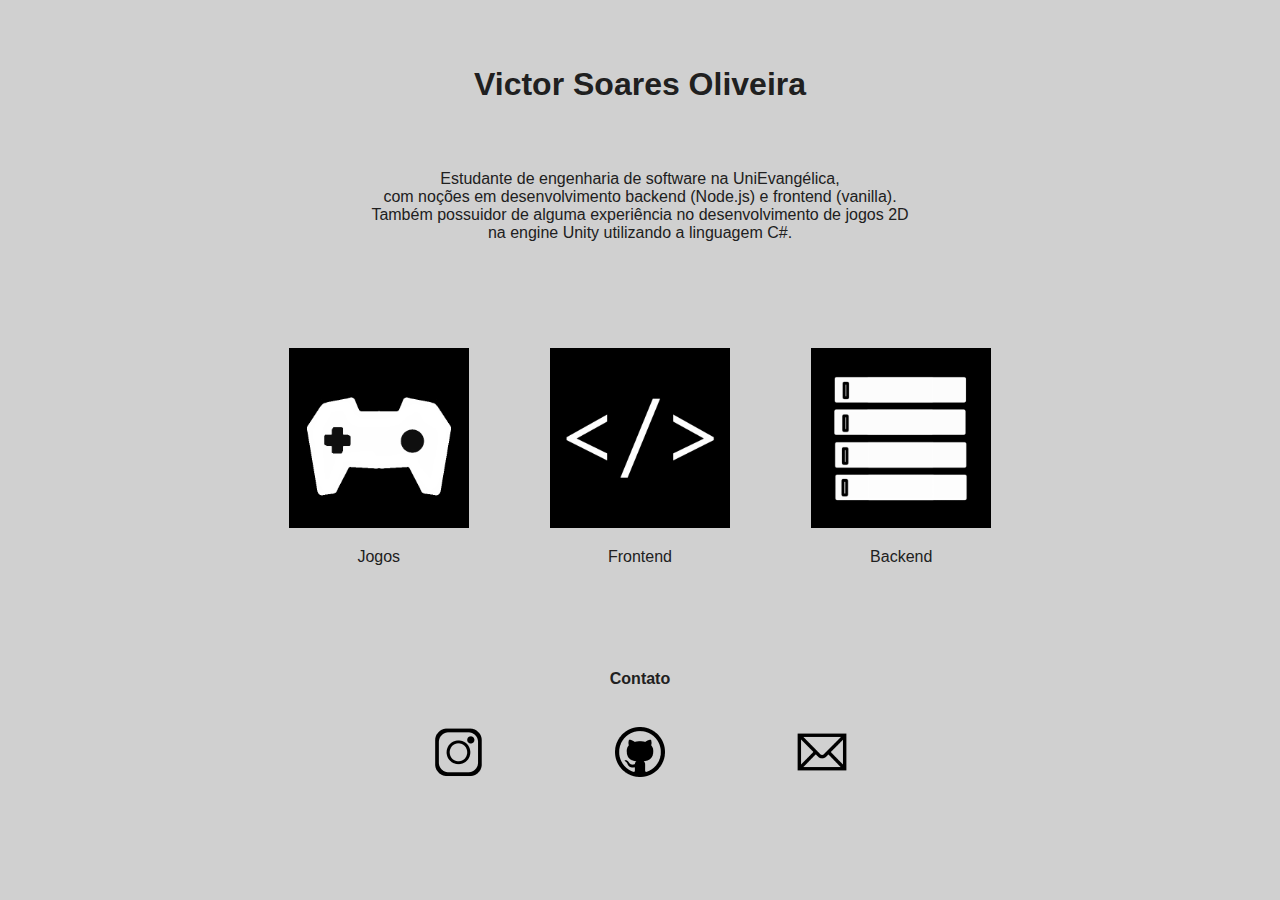
==== index.html @ fc4aeaa8 "First Commit" ====
<!DOCTYPE html>
<html lang="pt">
<head>
    <meta charset="UTF-8">
    <meta http-equiv="X-UA-Compatible" content="IE=edge">
    <meta name="viewport" content="width=device-width, initial-scale=1.0">
    <title>Victor Soares</title>

    <link rel="stylesheet" href="CSS/Base.css">
    <link rel="stylesheet" href="CSS/Intro.css">
</head>
<body>
    <h1 class="CenterText Title">Victor Soares Oliveira</h1>

    <div class="CenterBox">
        <p class="CenterText" id="Description">Estudante de engenharia de software na UniEvangélica,<br>
        com noções em desenvolvimento backend (Node.js) e frontend (vanilla).<br>
        Também possuidor de alguma experiência no desenvolvimento de jogos 2D <br>
        na engine Unity utilizando a linguagem C#.</p>
    </div>

    <div class="CenterInline" id="AreaContent">
        <a class="NoDecor ButtonIcon" href="/Games.html">
            <img class="AreaIcon" src="Images/AreaIcons/Constrole.png" alt="Jogos">
            <p class="">Jogos</p>
        </a>
        <a class="NoDecor ButtonIcon" href="">
            <img class="AreaIcon" src="Images/AreaIcons/Html.png" alt="Frontend">
            <p class="">Frontend</p>
        </a>
        <a class="NoDecor ButtonIcon" href="">
            <img class="AreaIcon" src="Images/AreaIcons/Server.png" alt="Backend">
            <p class="">Backend</p>
        </a>
    </div>


    <div class="CenterInline" id="ContactContent">
        <h4>Contato</h4>
        <br>
        <a href="" class="ButtonContact NoDecor">
            <img src="Images/ContactIcons/Instagram.png" alt="">
        </a>
        <a href="" class="ButtonContact NoDecor">
            <img src="Images/ContactIcons/Github.png" alt="">
        </a>
        <a href="" class="ButtonContact NoDecor">
            <img src="Images/ContactIcons/Email.png" alt="">
        </a>
    </div>
    
</body>
</html>
---- CSS/Base.css ----
:root{
    font-family:'Lucida Sans', 'Lucida Sans Regular', 'Lucida Grande', 'Lucida Sans Unicode', Geneva, Verdana, sans-serif;
}

body{
    background-color: #d0d0d0;
    color: #202020;
}

.Title{
    padding-top: 5vh;
}

.CenterText{
    text-align: center;
}

.Justify{
    text-align: justify;
    text-justify: inter-word;
}

.NoDecor{
    color: #202020;
    text-decoration: none;
}

.CenterBox{
    margin: auto;
    width: 50%;
}

.CenterInline{
    margin: auto;
    text-align: center;
} 

.OnSameLine{
    display: inline-block;
}

a{
    text-decoration: none;
    color: #202020;
}

.PageTitle{
    font-size: 5vh;
    padding-bottom: 10vh;
}
---- CSS/Intro.css ----
#Description{
    padding-top: 5vh;
    font-size: medium;
}

#AreaContent{
    padding-top: 10vh;
}

.AreaIcon{
    width: 20vh;
    height: 20vh;
}

.ButtonIcon{
    padding-left: 3vw;
    padding-right: 3vw;
    margin: 0 auto;
    display: inline-block;
    overflow: hidden;
}

#ContactContent{
    padding-top: 7vh;
}

.ButtonContact{
    padding-left: 5vw;
    padding-right: 5vw;
    margin: 0 auto;
    display: inline-block;
    overflow: hidden;
}
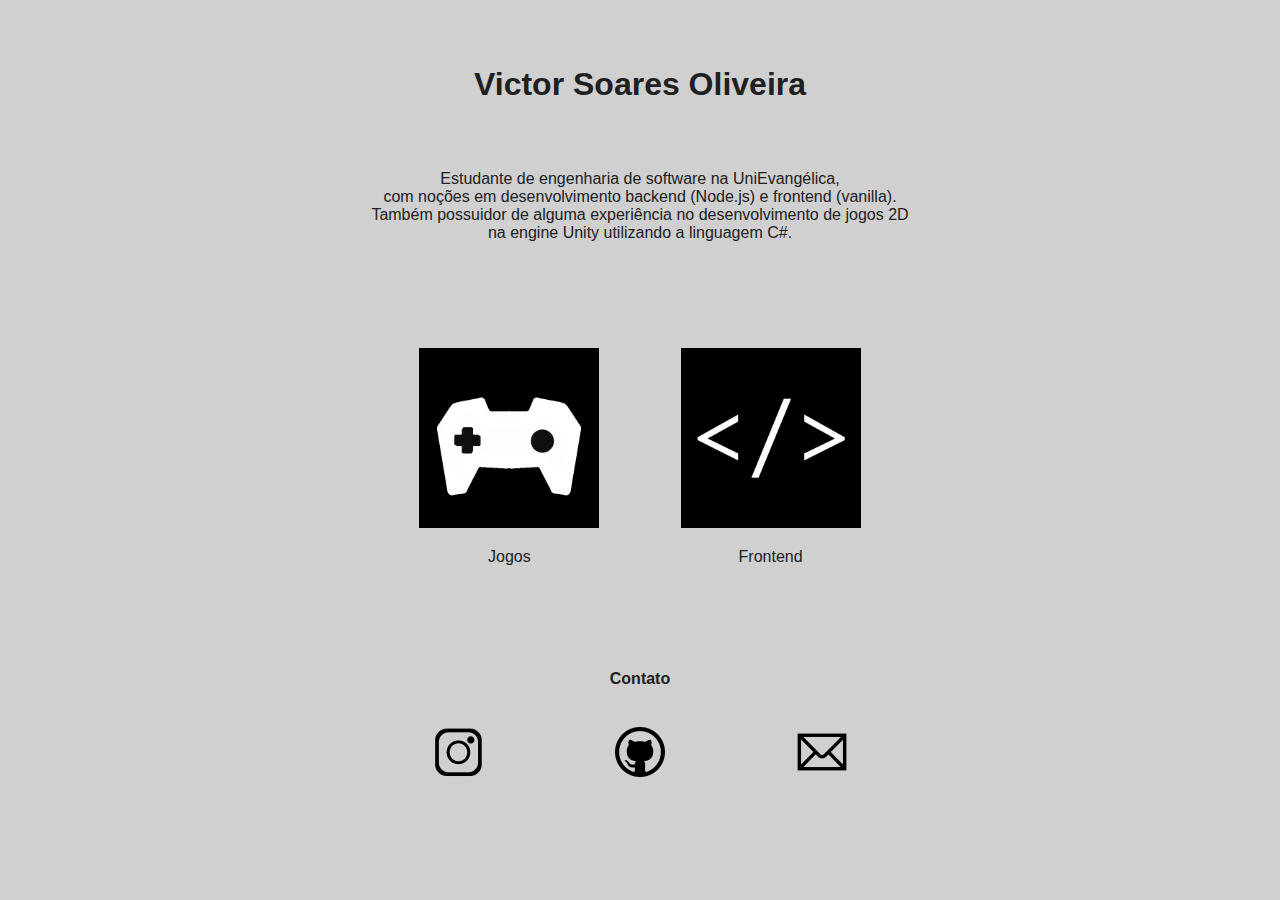
==== commit 3651c379: "Finalized the base version with all projects" ====
--- a/index.html
+++ b/index.html
@@ -24,30 +24,33 @@
             <img class="AreaIcon" src="Images/AreaIcons/Constrole.png" alt="Jogos">
             <p class="">Jogos</p>
         </a>
-        <a class="NoDecor ButtonIcon" href="">
+        <a class="NoDecor ButtonIcon" href="/Frontend.html">
             <img class="AreaIcon" src="Images/AreaIcons/Html.png" alt="Frontend">
             <p class="">Frontend</p>
         </a>
+        <!--
         <a class="NoDecor ButtonIcon" href="">
             <img class="AreaIcon" src="Images/AreaIcons/Server.png" alt="Backend">
             <p class="">Backend</p>
         </a>
+        -->
     </div>
 
 
     <div class="CenterInline" id="ContactContent">
         <h4>Contato</h4>
         <br>
-        <a href="" class="ButtonContact NoDecor">
+        <a href="https://www.instagram.com/svict.or_/" class="ButtonContact NoDecor" target="_blank">
             <img src="Images/ContactIcons/Instagram.png" alt="">
         </a>
-        <a href="" class="ButtonContact NoDecor">
+        <a href="https://github.com/SoaresVictor-vso" class="ButtonContact NoDecor" target="_blank">
             <img src="Images/ContactIcons/Github.png" alt="">
         </a>
-        <a href="" class="ButtonContact NoDecor">
+        <a href="mailto:soaresvictor479@gmail.com" class="ButtonContact NoDecor">
             <img src="Images/ContactIcons/Email.png" alt="">
         </a>
     </div>
     
+    
 </body>
 </html>